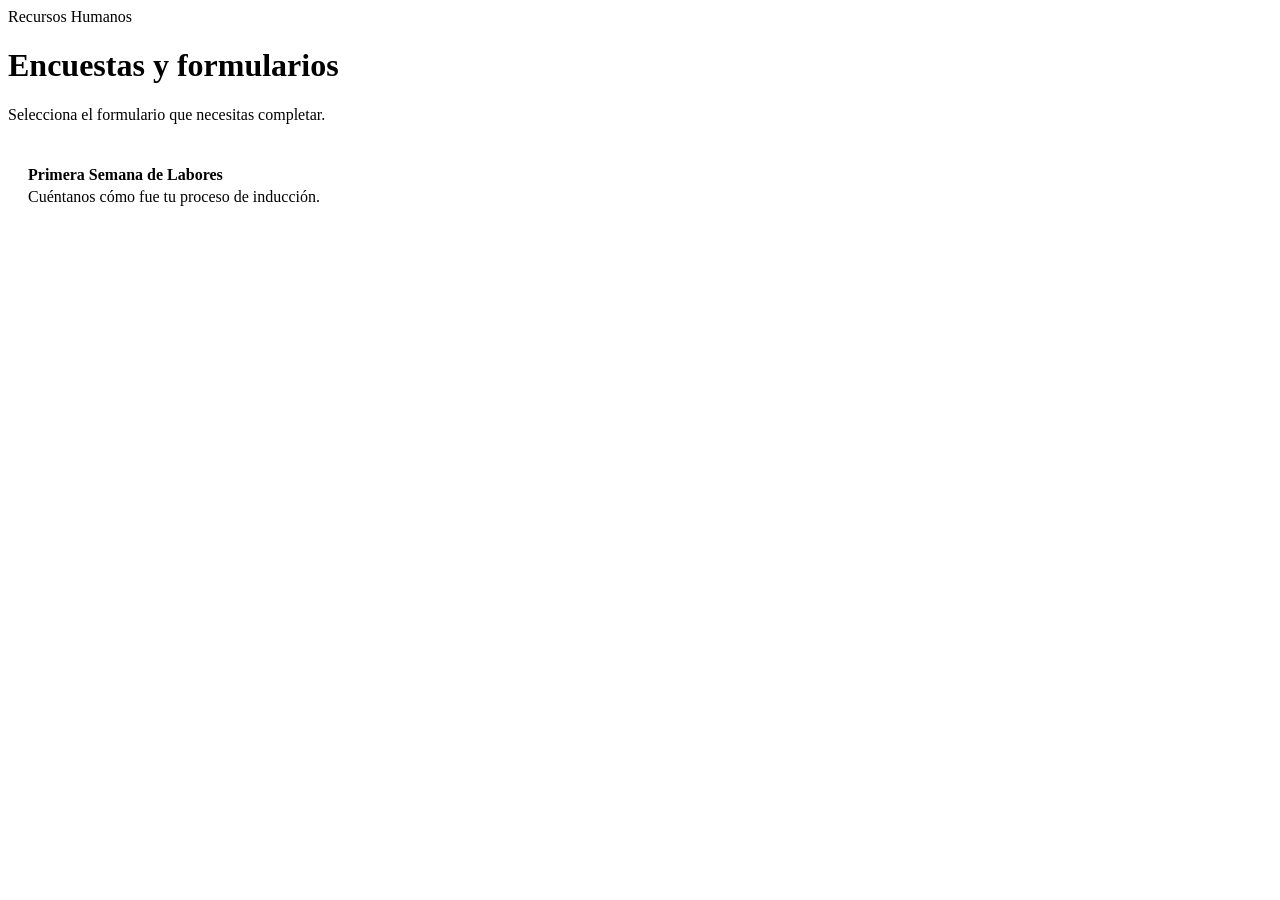
==== index.html @ 0a270c99 "Add files via upload" ====
<!DOCTYPE html>
<html lang="es">
<head>
<meta charset="UTF-8">
<meta name="viewport" content="width=device-width, initial-scale=1.0">
<title>Recursos Humanos — Encuestas</title>
<link rel="stylesheet" href="css/styles.css">
<style>
  .links { display: flex; flex-direction: column; gap: 12px; margin-top: 24px; }
  .links a {
    display: block; background: var(--color-surface); border: 1px solid var(--color-border);
    border-radius: var(--radius); padding: 18px 20px; text-decoration: none; color: var(--color-text);
    font-weight: 500;
  }
  .links a:hover { border-color: var(--color-primary); }
  .links a span { display: block; font-family: var(--font-display); font-weight: 700; color: var(--color-primary-dark); margin-bottom: 4px; }
</style>
</head>
<body>
<main class="page">
  <header class="hero">
    <span class="eyebrow">Recursos Humanos</span>
    <h1>Encuestas y formularios</h1>
    <p>Selecciona el formulario que necesitas completar.</p>
  </header>
  <div class="links">
    <a href="primera-semana-labores.html">
      <span>Primera Semana de Labores</span>
      Cuéntanos cómo fue tu proceso de inducción.
    </a>
  </div>
</main>
</body>
</html>
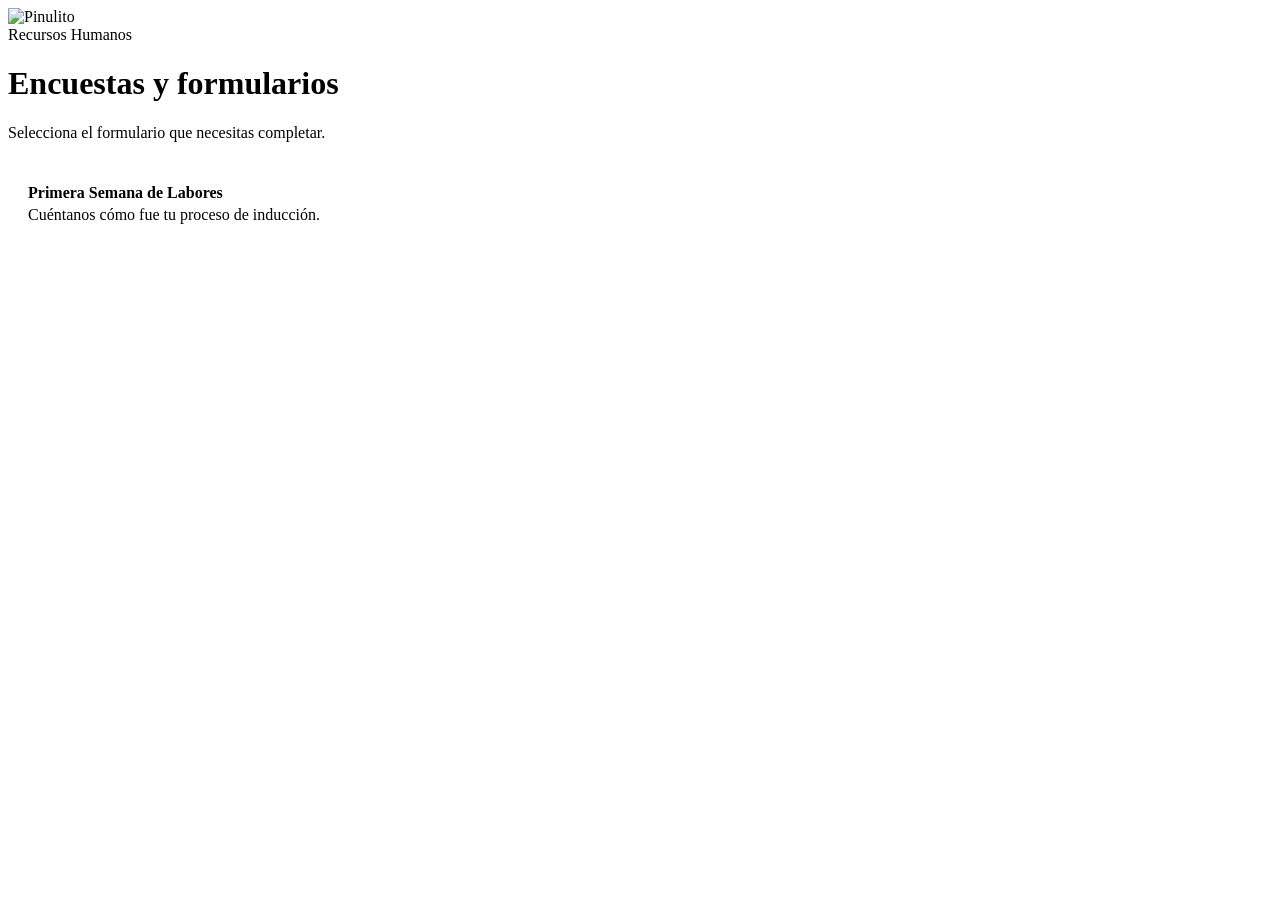
==== commit 0491ef52: "Add files via upload" ====
--- a/index.html
+++ b/index.html
@@ -18,6 +18,12 @@
 </head>
 <body>
 <main class="page">
+  <div class="brand-banner">
+    <div class="blob blob-a"></div>
+    <div class="blob blob-b"></div>
+    <div class="blob blob-c"></div>
+    <div class="logo-badge"><img src="assets/logo-pinulito.png" alt="Pinulito"></div>
+  </div>
   <header class="hero">
     <span class="eyebrow">Recursos Humanos</span>
     <h1>Encuestas y formularios</h1>
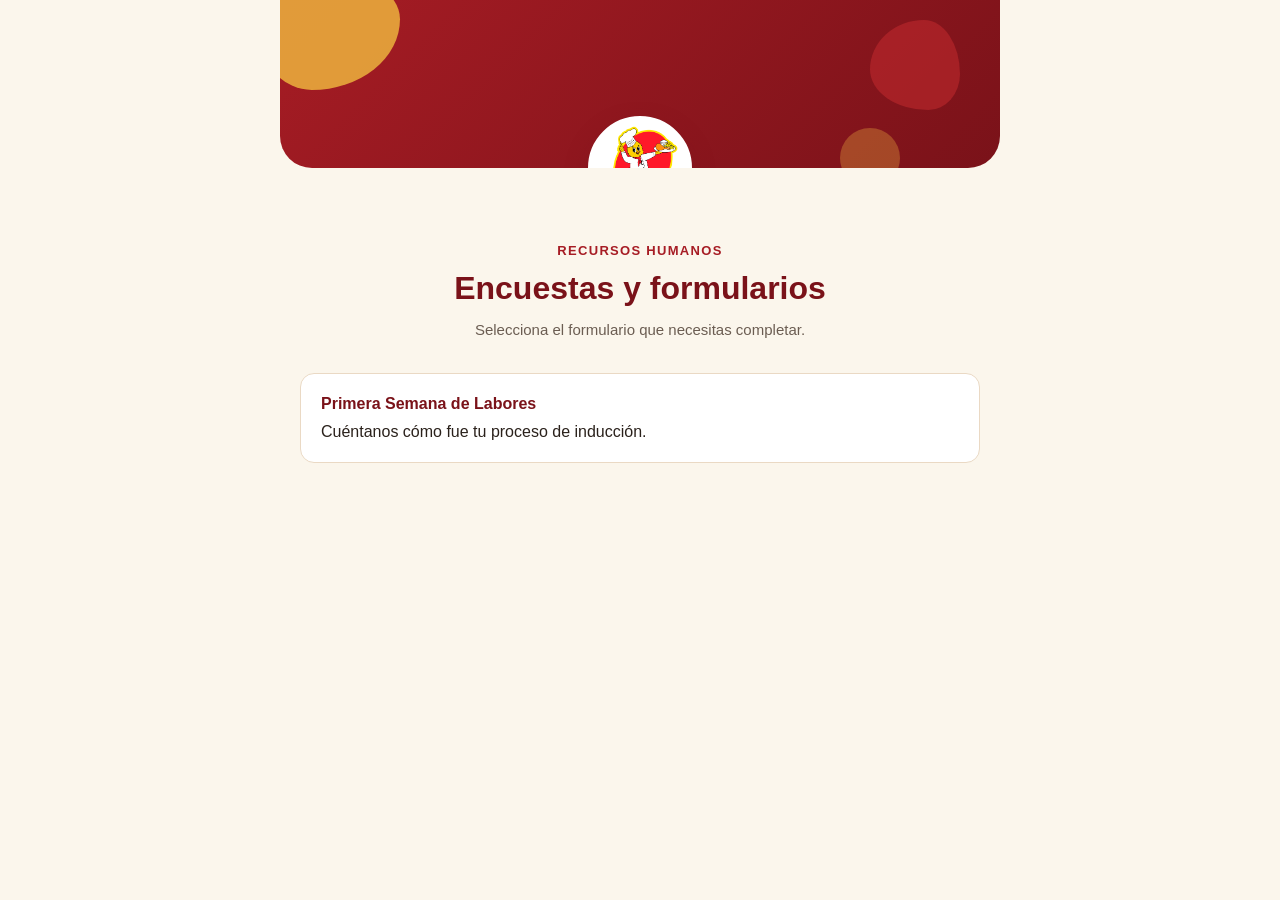
==== commit 47b9b214: "Add files via upload" ====
--- a/index.html
+++ b/index.html
@@ -4,7 +4,7 @@
 <meta charset="UTF-8">
 <meta name="viewport" content="width=device-width, initial-scale=1.0">
 <title>Recursos Humanos — Encuestas</title>
-<link rel="stylesheet" href="css/styles.css">
+<link rel="stylesheet" href="styles.css">
 <style>
   .links { display: flex; flex-direction: column; gap: 12px; margin-top: 24px; }
   .links a {
@@ -22,7 +22,7 @@
     <div class="blob blob-a"></div>
     <div class="blob blob-b"></div>
     <div class="blob blob-c"></div>
-    <div class="logo-badge"><img src="assets/logo-pinulito.png" alt="Pinulito"></div>
+    <div class="logo-badge"><img src="logo-pinulito.png" alt="Pinulito"></div>
   </div>
   <header class="hero">
     <span class="eyebrow">Recursos Humanos</span>
--- a/styles.css
+++ b/styles.css
@@ -0,0 +1,301 @@
+@import url('https://fonts.googleapis.com/css2?family=Poppins:wght@500;600;700&family=Inter:wght@400;500;600&display=swap');
+
+:root {
+  --color-bg: #FBF6EC;
+  --color-surface: #FFFFFF;
+  --color-primary: #A61C24;
+  --color-primary-dark: #7A1219;
+  --color-accent: #E8A93C;
+  --color-accent-soft: #FBEFD7;
+  --color-text: #2A211B;
+  --color-text-soft: #6B5D52;
+  --color-border: #EAD9C4;
+  --color-danger: #B3492E;
+  --font-display: 'Poppins', sans-serif;
+  --font-body: 'Inter', sans-serif;
+  --radius: 14px;
+}
+
+* { box-sizing: border-box; }
+
+body {
+  margin: 0;
+  background: var(--color-bg);
+  color: var(--color-text);
+  font-family: var(--font-body);
+  line-height: 1.5;
+  -webkit-font-smoothing: antialiased;
+}
+
+.page {
+  max-width: 720px;
+  margin: 0 auto;
+  padding: 0 20px 80px;
+}
+
+/* Banner de marca Pinulito con blobs decorativos y logo insignia */
+.brand-banner {
+  position: relative;
+  height: 168px;
+  margin: 0 -20px 70px;
+  background: linear-gradient(135deg, var(--color-primary), var(--color-primary-dark));
+  border-radius: 0 0 32px 32px;
+  overflow: hidden;
+}
+.brand-banner .blob {
+  position: absolute;
+  opacity: 0.85;
+}
+.brand-banner .blob-a {
+  width: 140px; height: 120px;
+  top: -30px; left: -20px;
+  background: var(--color-accent);
+  border-radius: 42% 58% 63% 37% / 52% 41% 59% 48%;
+  opacity: 0.9;
+}
+.brand-banner .blob-b {
+  width: 90px; height: 90px;
+  top: 20px; right: 40px;
+  background: #C42A2E;
+  border-radius: 60% 40% 35% 65% / 55% 60% 40% 45%;
+  opacity: 0.55;
+}
+.brand-banner .blob-c {
+  width: 60px; height: 60px;
+  bottom: -20px; right: 100px;
+  background: var(--color-accent);
+  border-radius: 50%;
+  opacity: 0.35;
+}
+.brand-banner .logo-badge {
+  position: absolute;
+  bottom: -52px;
+  left: 50%;
+  transform: translateX(-50%);
+  width: 104px;
+  height: 104px;
+  border-radius: 50%;
+  background: var(--color-surface);
+  border: 4px solid var(--color-surface);
+  box-shadow: 0 10px 24px rgba(122, 18, 25, 0.28);
+  display: flex;
+  align-items: center;
+  justify-content: center;
+  overflow: hidden;
+}
+.brand-banner .logo-badge img {
+  width: 88%;
+  height: 88%;
+  object-fit: contain;
+}
+
+header.hero {
+  margin-bottom: 32px;
+  text-align: center;
+}
+header.hero .eyebrow {
+  font-family: var(--font-display);
+  font-weight: 600;
+  font-size: 13px;
+  letter-spacing: 0.1em;
+  text-transform: uppercase;
+  color: var(--color-primary);
+}
+header.hero h1 {
+  font-family: var(--font-display);
+  font-weight: 700;
+  font-size: 32px;
+  line-height: 1.15;
+  margin: 8px 0 12px;
+  color: var(--color-primary-dark);
+}
+header.hero p {
+  color: var(--color-text-soft);
+  font-size: 15px;
+  max-width: 52ch;
+  margin: 0 auto;
+}
+
+/* Barra de progreso funcional */
+.progress-track {
+  position: sticky;
+  top: 0;
+  height: 4px;
+  background: var(--color-border);
+  border-radius: 2px;
+  margin-bottom: 28px;
+  overflow: hidden;
+  z-index: 10;
+}
+.progress-fill {
+  height: 100%;
+  width: 0%;
+  background: var(--color-primary);
+  transition: width 0.2s ease;
+}
+
+.section {
+  background: var(--color-surface);
+  border: 1px solid var(--color-border);
+  border-radius: var(--radius);
+  padding: 28px 24px;
+  margin-bottom: 20px;
+}
+
+.section-label {
+  font-family: var(--font-display);
+  font-weight: 600;
+  font-size: 12px;
+  letter-spacing: 0.08em;
+  text-transform: uppercase;
+  color: var(--color-accent);
+  display: block;
+  margin-bottom: 4px;
+}
+.section h2 {
+  font-family: var(--font-display);
+  font-size: 20px;
+  margin: 0 0 20px;
+  color: var(--color-primary-dark);
+}
+
+.field {
+  margin-bottom: 22px;
+}
+.field:last-child { margin-bottom: 0; }
+
+.field label.q {
+  display: block;
+  font-weight: 500;
+  font-size: 14.5px;
+  margin-bottom: 8px;
+  color: var(--color-text);
+}
+
+input[type="text"],
+input[type="date"],
+textarea,
+select {
+  width: 100%;
+  font-family: var(--font-body);
+  font-size: 14.5px;
+  padding: 11px 13px;
+  border: 1px solid var(--color-border);
+  border-radius: 9px;
+  background: var(--color-bg);
+  color: var(--color-text);
+}
+textarea { min-height: 80px; resize: vertical; }
+input:focus, textarea:focus, select:focus {
+  outline: 2px solid var(--color-primary);
+  outline-offset: 1px;
+  background: var(--color-surface);
+}
+
+.options {
+  display: flex;
+  flex-wrap: wrap;
+  gap: 8px;
+}
+.options label {
+  border: 1px solid var(--color-border);
+  border-radius: 9px;
+  padding: 9px 14px;
+  font-size: 14px;
+  cursor: pointer;
+  background: var(--color-bg);
+  transition: border-color 0.15s, background 0.15s;
+}
+.options input { position: absolute; opacity: 0; width: 0; height: 0; }
+.options input:checked + span {
+  color: var(--color-primary-dark);
+}
+.options label:has(input:checked) {
+  border-color: var(--color-primary);
+  background: var(--color-accent-soft);
+  font-weight: 500;
+}
+
+.scale {
+  display: flex;
+  gap: 8px;
+}
+.scale label {
+  flex: 1;
+  text-align: center;
+  border: 1px solid var(--color-border);
+  border-radius: 9px;
+  padding: 10px 0;
+  cursor: pointer;
+  font-family: var(--font-display);
+  font-weight: 600;
+  background: var(--color-bg);
+}
+.scale input { position: absolute; opacity: 0; width: 0; height: 0; }
+.scale label:has(input:checked) {
+  border-color: var(--color-primary);
+  background: var(--color-primary);
+  color: #fff;
+}
+.scale-caption {
+  display: flex;
+  justify-content: space-between;
+  font-size: 12px;
+  color: var(--color-text-soft);
+  margin-top: 6px;
+}
+
+.conditional {
+  margin-top: 12px;
+  display: none;
+}
+.conditional.visible { display: block; }
+
+.hint {
+  font-size: 12.5px;
+  color: var(--color-text-soft);
+  margin-top: 6px;
+}
+
+button.submit {
+  font-family: var(--font-display);
+  font-weight: 600;
+  font-size: 15px;
+  letter-spacing: 0.02em;
+  color: #fff;
+  background: var(--color-primary);
+  border: none;
+  border-radius: 999px;
+  padding: 15px 28px;
+  cursor: pointer;
+  width: 100%;
+  box-shadow: 0 10px 20px rgba(166, 28, 36, 0.28);
+  transition: background 0.15s, transform 0.1s;
+}
+button.submit:hover { background: var(--color-primary-dark); transform: translateY(-1px); }
+button.submit:disabled { opacity: 0.6; cursor: not-allowed; }
+
+.status-msg {
+  text-align: center;
+  font-size: 14px;
+  margin-top: 14px;
+}
+.status-msg.error { color: var(--color-danger); }
+
+.confirm {
+  text-align: center;
+  padding: 0 20px 60px;
+}
+.confirm h1 {
+  font-family: var(--font-display);
+  color: var(--color-primary-dark);
+  font-size: 26px;
+}
+.confirm p { color: var(--color-text-soft); }
+
+@media (max-width: 480px) {
+  header.hero h1 { font-size: 26px; }
+  .section { padding: 22px 16px; }
+  .scale { flex-wrap: wrap; }
+  .scale label { min-width: 40px; }
+}
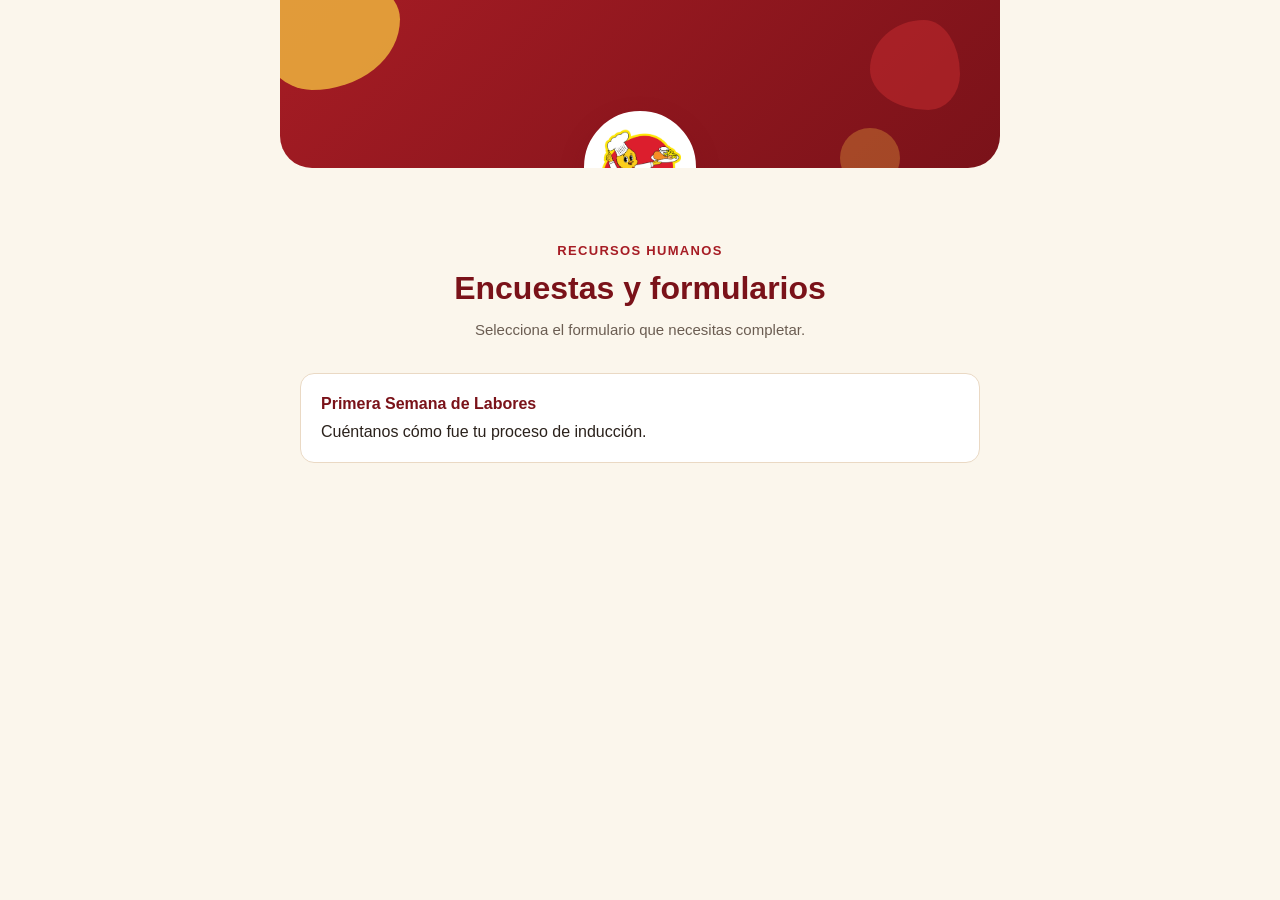
==== commit 1296d476: "Add files via upload" ====
--- a/index.html
+++ b/index.html
@@ -22,7 +22,7 @@
     <div class="blob blob-a"></div>
     <div class="blob blob-b"></div>
     <div class="blob blob-c"></div>
-    <div class="logo-badge"><img src="logo-pinulito.png" alt="Pinulito"></div>
+    <div class="logo-badge"><img src="logo-pinulito-icon.png" alt="Pinulito"></div>
   </div>
   <header class="hero">
     <span class="eyebrow">Recursos Humanos</span>
--- a/styles.css
+++ b/styles.css
@@ -69,11 +69,11 @@
 }
 .brand-banner .logo-badge {
   position: absolute;
-  bottom: -52px;
+  bottom: -55px;
   left: 50%;
   transform: translateX(-50%);
-  width: 104px;
-  height: 104px;
+  width: 112px;
+  height: 112px;
   border-radius: 50%;
   background: var(--color-surface);
   border: 4px solid var(--color-surface);
@@ -84,8 +84,8 @@
   overflow: hidden;
 }
 .brand-banner .logo-badge img {
-  width: 88%;
-  height: 88%;
+  width: 78%;
+  height: 78%;
   object-fit: contain;
 }
 
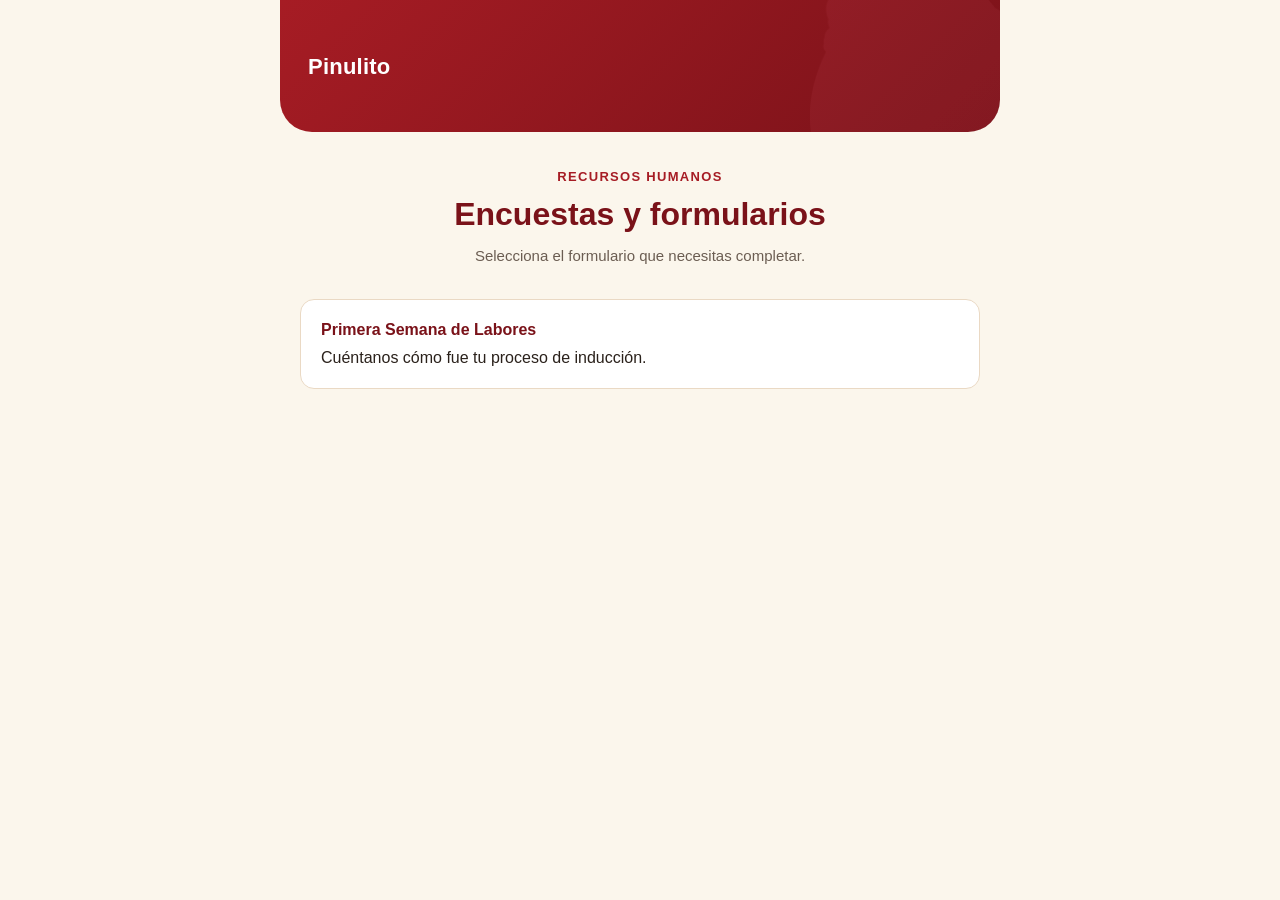
==== commit a10328ea: "Add files via upload" ====
--- a/index.html
+++ b/index.html
@@ -19,10 +19,8 @@
 <body>
 <main class="page">
   <div class="brand-banner">
-    <div class="blob blob-a"></div>
-    <div class="blob blob-b"></div>
-    <div class="blob blob-c"></div>
-    <div class="logo-badge"><img src="logo-pinulito-icon.png" alt="Pinulito"></div>
+    <span class="brand-name">Pinulito</span>
+    <div class="watermark"><img src="logo-pinulito-icon.png" alt=""></div>
   </div>
   <header class="hero">
     <span class="eyebrow">Recursos Humanos</span>
--- a/styles.css
+++ b/styles.css
@@ -33,60 +33,43 @@
   padding: 0 20px 80px;
 }
 
-/* Banner de marca Pinulito con blobs decorativos y logo insignia */
+/* Banner de marca Pinulito con logo como marca de agua */
 .brand-banner {
   position: relative;
-  height: 168px;
-  margin: 0 -20px 70px;
+  height: 132px;
+  margin: 0 -20px 32px;
   background: linear-gradient(135deg, var(--color-primary), var(--color-primary-dark));
   border-radius: 0 0 32px 32px;
   overflow: hidden;
-}
-.brand-banner .blob {
+  display: flex;
+  align-items: center;
+  padding: 0 28px;
+}
+.brand-banner .watermark {
   position: absolute;
-  opacity: 0.85;
-}
-.brand-banner .blob-a {
-  width: 140px; height: 120px;
-  top: -30px; left: -20px;
-  background: var(--color-accent);
-  border-radius: 42% 58% 63% 37% / 52% 41% 59% 48%;
-  opacity: 0.9;
-}
-.brand-banner .blob-b {
-  width: 90px; height: 90px;
-  top: 20px; right: 40px;
-  background: #C42A2E;
-  border-radius: 60% 40% 35% 65% / 55% 60% 40% 45%;
-  opacity: 0.55;
-}
-.brand-banner .blob-c {
-  width: 60px; height: 60px;
-  bottom: -20px; right: 100px;
-  background: var(--color-accent);
-  border-radius: 50%;
-  opacity: 0.35;
-}
-.brand-banner .logo-badge {
-  position: absolute;
-  bottom: -55px;
-  left: 50%;
-  transform: translateX(-50%);
-  width: 112px;
-  height: 112px;
-  border-radius: 50%;
-  background: var(--color-surface);
-  border: 4px solid var(--color-surface);
-  box-shadow: 0 10px 24px rgba(122, 18, 25, 0.28);
-  display: flex;
-  align-items: center;
-  justify-content: center;
-  overflow: hidden;
-}
-.brand-banner .logo-badge img {
-  width: 78%;
-  height: 78%;
+  top: 50%;
+  right: -30px;
+  width: 220px;
+  height: 220px;
+  transform: translateY(-50%);
+  opacity: 0.16;
+  mix-blend-mode: soft-light;
+  pointer-events: none;
+}
+.brand-banner .watermark img {
+  width: 100%;
+  height: 100%;
   object-fit: contain;
+  filter: brightness(0) invert(1);
+}
+.brand-banner .brand-name {
+  position: relative;
+  z-index: 1;
+  font-family: var(--font-display);
+  font-weight: 700;
+  font-size: 22px;
+  color: #fff;
+  letter-spacing: 0.01em;
 }
 
 header.hero {
@@ -284,7 +267,7 @@
 
 .confirm {
   text-align: center;
-  padding: 0 20px 60px;
+  padding: 20px 20px 60px;
 }
 .confirm h1 {
   font-family: var(--font-display);
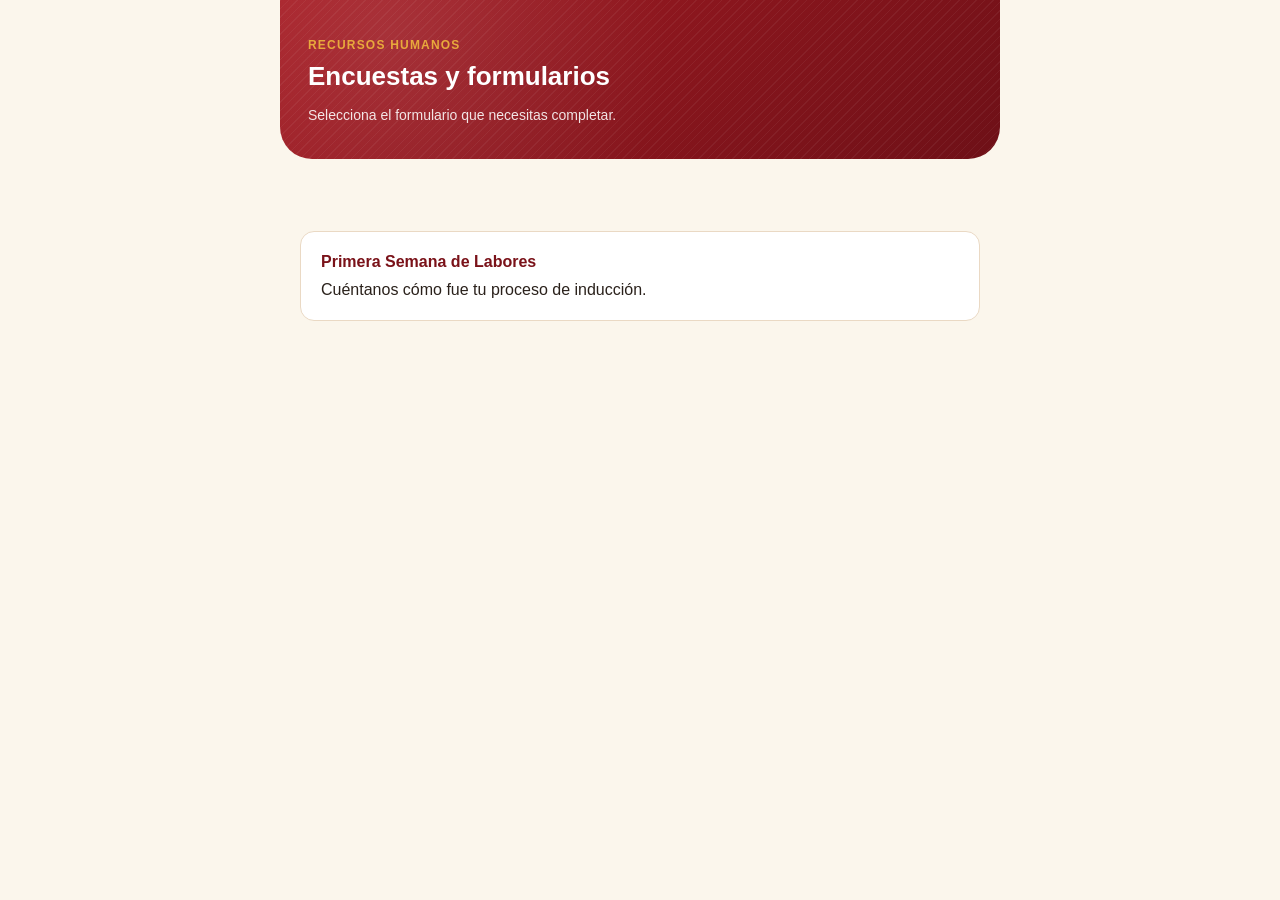
==== commit 74200503: "Add files via upload" ====
--- a/index.html
+++ b/index.html
@@ -19,14 +19,11 @@
 <body>
 <main class="page">
   <div class="brand-banner">
-    <span class="brand-name">Pinulito</span>
-    <div class="watermark"><img src="logo-pinulito-icon.png" alt=""></div>
-  </div>
-  <header class="hero">
-    <span class="eyebrow">Recursos Humanos</span>
+    <p class="eyebrow">Recursos Humanos</p>
     <h1>Encuestas y formularios</h1>
     <p>Selecciona el formulario que necesitas completar.</p>
-  </header>
+  </div>
+  <div style="height: 24px;"></div>
   <div class="links">
     <a href="primera-semana-labores.html">
       <span>Primera Semana de Labores</span>
--- a/styles.css
+++ b/styles.css
@@ -33,72 +33,42 @@
   padding: 0 20px 80px;
 }
 
-/* Banner de marca Pinulito con logo como marca de agua */
+/* Banner de marca Pinulito con textura sutil — contiene el título y la descripción */
 .brand-banner {
   position: relative;
-  height: 132px;
-  margin: 0 -20px 32px;
-  background: linear-gradient(135deg, var(--color-primary), var(--color-primary-dark));
+  margin: 0 -20px 24px;
+  padding: 36px 28px 32px;
+  background-color: #8C1620;
+  background-image:
+    repeating-linear-gradient(135deg, rgba(255,255,255,0.05) 0px, rgba(255,255,255,0.05) 1px, transparent 1px, transparent 6px),
+    radial-gradient(circle at 15% 20%, rgba(255,255,255,0.10), transparent 45%),
+    linear-gradient(135deg, var(--color-primary), #6E1017);
   border-radius: 0 0 32px 32px;
-  overflow: hidden;
-  display: flex;
-  align-items: center;
-  padding: 0 28px;
-}
-.brand-banner .watermark {
-  position: absolute;
-  top: 50%;
-  right: -30px;
-  width: 220px;
-  height: 220px;
-  transform: translateY(-50%);
-  opacity: 0.16;
-  mix-blend-mode: soft-light;
-  pointer-events: none;
-}
-.brand-banner .watermark img {
-  width: 100%;
-  height: 100%;
-  object-fit: contain;
-  filter: brightness(0) invert(1);
-}
-.brand-banner .brand-name {
-  position: relative;
-  z-index: 1;
+}
+.brand-banner .eyebrow {
+  margin: 0 0 6px;
   font-family: var(--font-display);
   font-weight: 700;
-  font-size: 22px;
-  color: #fff;
-  letter-spacing: 0.01em;
-}
-
-header.hero {
-  margin-bottom: 32px;
-  text-align: center;
-}
-header.hero .eyebrow {
-  font-family: var(--font-display);
-  font-weight: 600;
-  font-size: 13px;
+  font-size: 12px;
   letter-spacing: 0.1em;
   text-transform: uppercase;
-  color: var(--color-primary);
-}
-header.hero h1 {
+  color: var(--color-accent);
+}
+.brand-banner h1 {
+  margin: 0 0 12px;
   font-family: var(--font-display);
   font-weight: 700;
-  font-size: 32px;
-  line-height: 1.15;
-  margin: 8px 0 12px;
-  color: var(--color-primary-dark);
-}
-header.hero p {
-  color: var(--color-text-soft);
-  font-size: 15px;
+  font-size: 26px;
+  line-height: 1.2;
+  color: #fff;
+}
+.brand-banner p {
+  margin: 0;
+  font-size: 14px;
+  line-height: 1.6;
+  color: rgba(255, 255, 255, 0.88);
   max-width: 52ch;
-  margin: 0 auto;
-}
-
+}
 /* Barra de progreso funcional */
 .progress-track {
   position: sticky;
@@ -266,18 +236,11 @@
 .status-msg.error { color: var(--color-danger); }
 
 .confirm {
-  text-align: center;
-  padding: 20px 20px 60px;
-}
-.confirm h1 {
-  font-family: var(--font-display);
-  color: var(--color-primary-dark);
-  font-size: 26px;
-}
-.confirm p { color: var(--color-text-soft); }
+  padding: 0 0 40px;
+}
 
 @media (max-width: 480px) {
-  header.hero h1 { font-size: 26px; }
+  .brand-banner h1 { font-size: 22px; }
   .section { padding: 22px 16px; }
   .scale { flex-wrap: wrap; }
   .scale label { min-width: 40px; }
